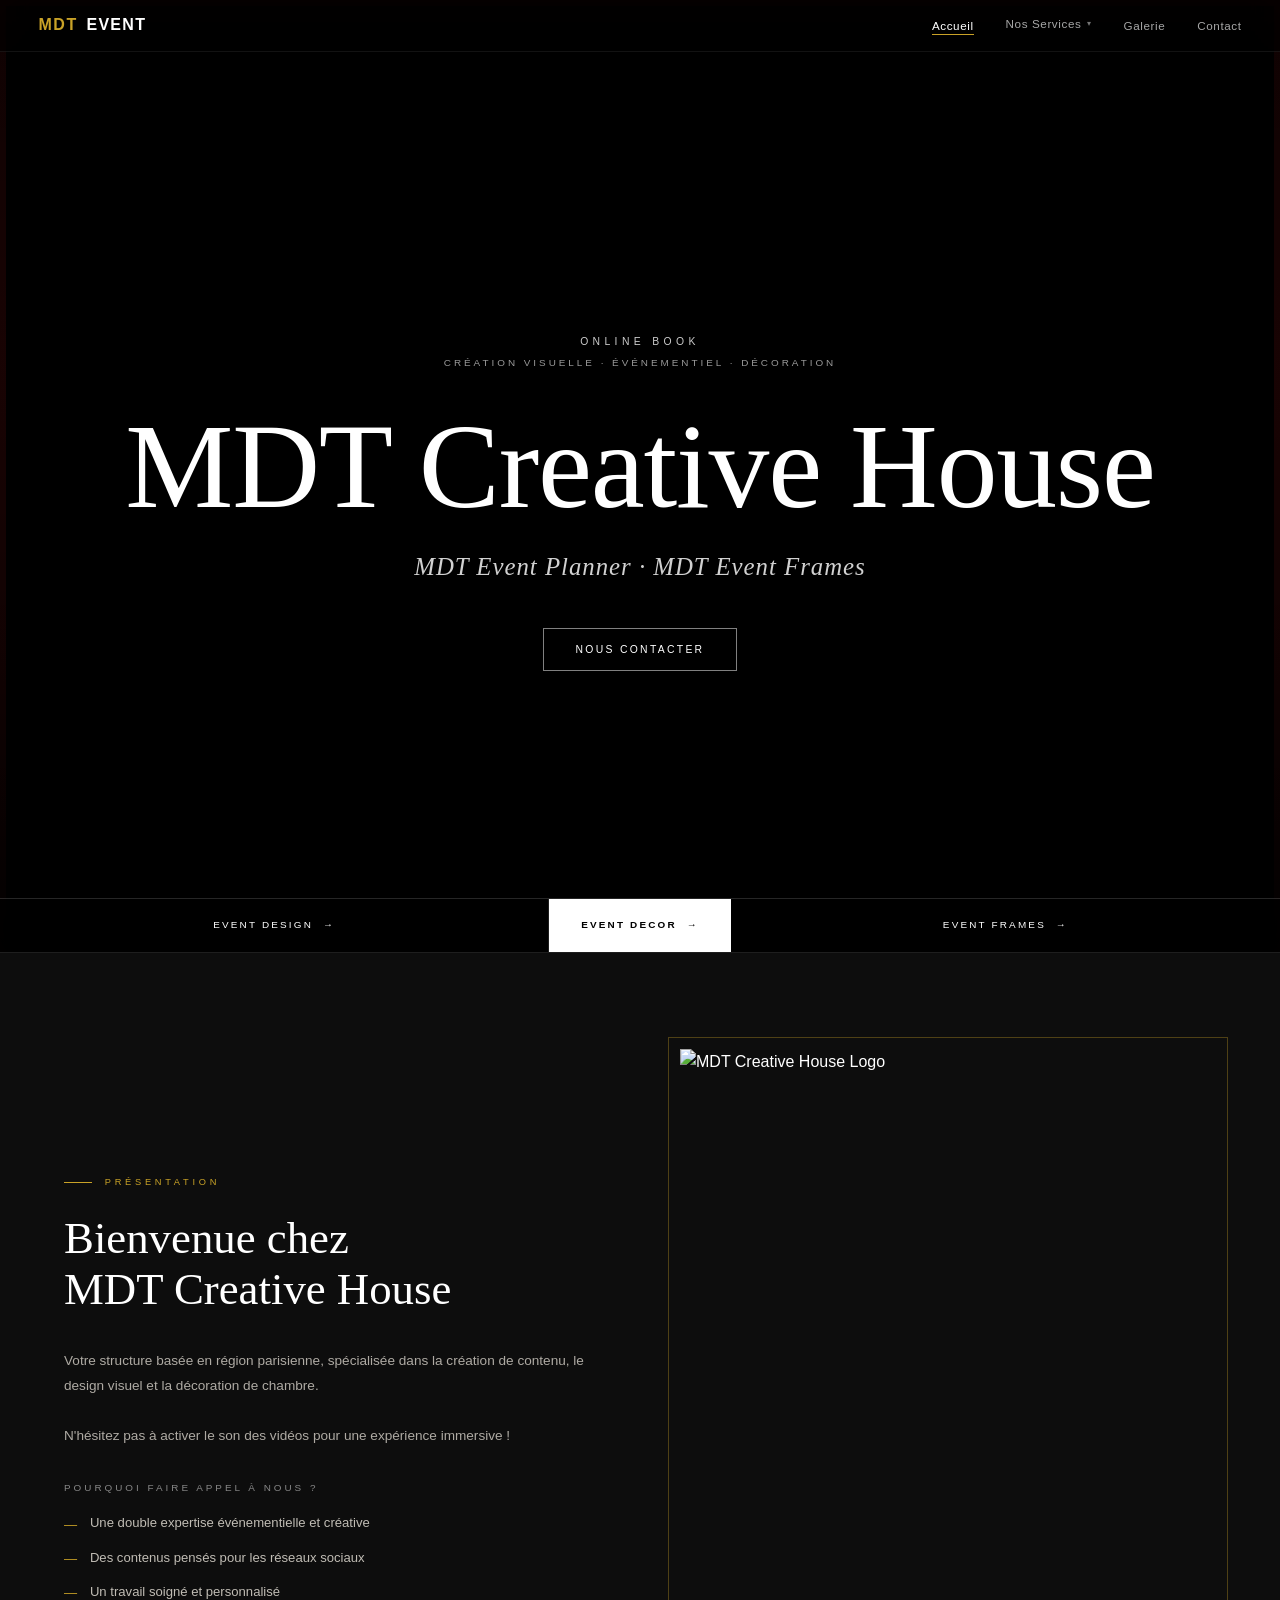
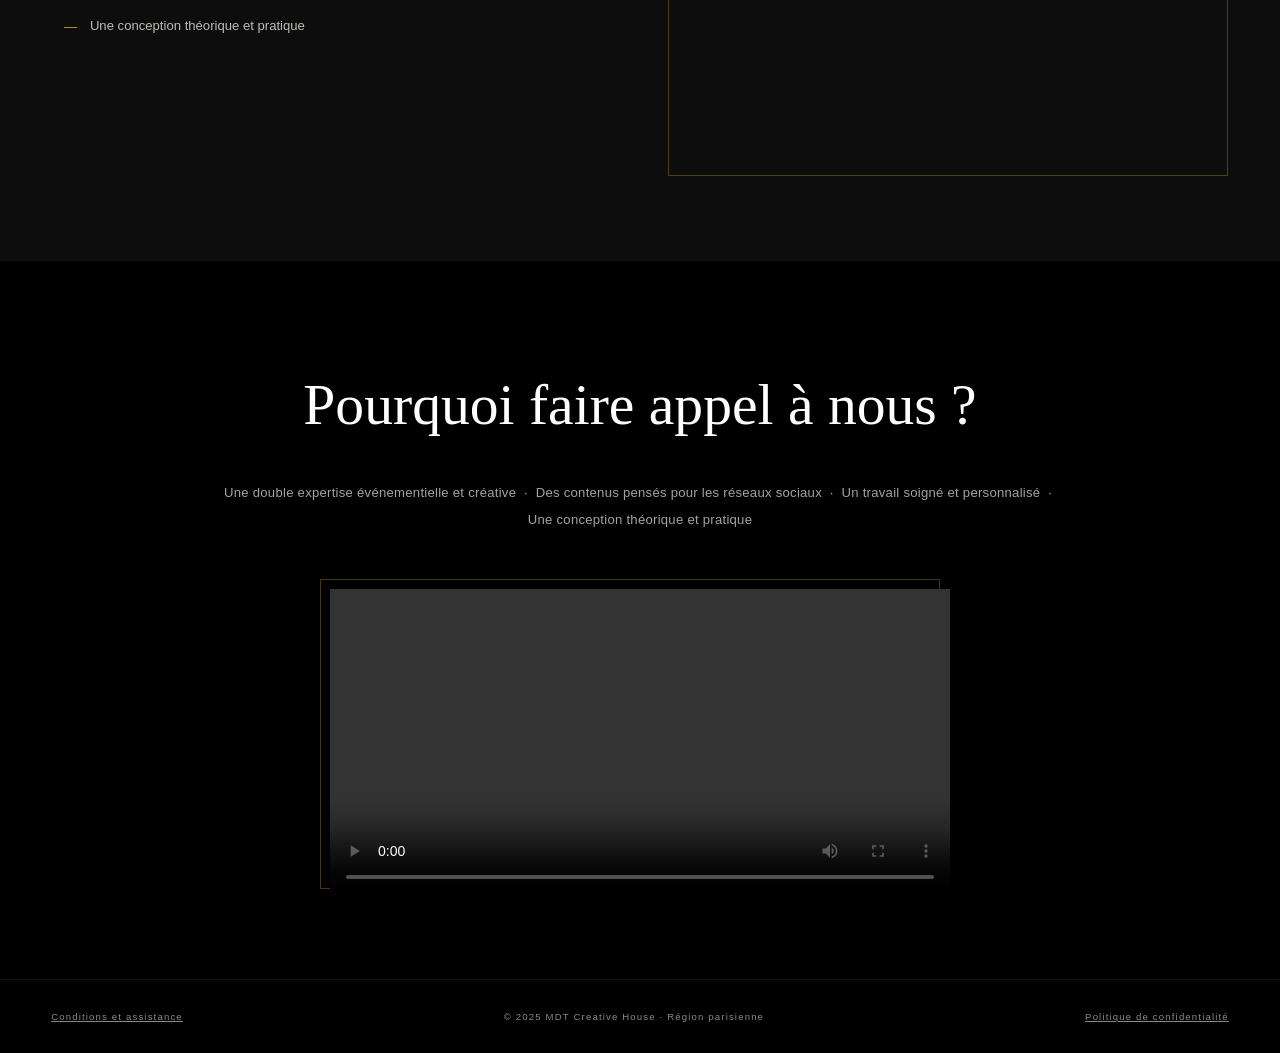
==== index.html @ a486e258 "second maj" ====
<!DOCTYPE html>
<html lang="fr">
<head>
  <meta charset="UTF-8"/>
  <meta name="viewport" content="width=device-width, initial-scale=1.0"/>
  <title>MDT Event Website</title>
  <link rel="stylesheet" href="style.css"/>
  <style>
    /* ── HERO FULLSCREEN ── */
    .hero {
      position: relative;
      height: 100vh;
      min-height: 600px;
      display: flex;
      flex-direction: column;
      align-items: center;
      justify-content: center;
      text-align: center;
      overflow: hidden;
    }

    .hero-bg {
      position: absolute; inset: 0;
      background-image: url('https://cindymendes.my.canva.site/mdtcreativehouse/_assets/media/2a6f99319017af30a812741cc2f53e94.jpg');
      background-size: cover;
      background-position: center 20%;
      z-index: 0;
    }
    /* Overlay bien sombre */
    .hero-bg::after {
      content: '';
      position: absolute; inset: 0;
      background: linear-gradient(
        180deg,
        rgba(0,0,0,.72) 0%,
        rgba(0,0,0,.58) 35%,
        rgba(0,0,0,.70) 65%,
        rgba(0,0,0,.97) 100%
      );
    }

    .hero-inner {
      position: relative; z-index: 1;
      padding: 0 1.5rem;
    }

    .hero-eyebrow {
      font-family: 'MDTSans', sans-serif;
      font-size: .65rem;
      letter-spacing: .42em;
      text-transform: uppercase;
      color: rgba(255,255,255,.8);
      margin-bottom: .3rem;
    }

    .hero-sub {
      font-family: 'MDTSans', sans-serif;
      font-size: .62rem;
      letter-spacing: .3em;
      text-transform: uppercase;
      color: rgba(255,255,255,.6);
      margin-bottom: 2.2rem;
    }

    .hero-title {
      font-family: 'MDTSerif', serif;
      font-size: clamp(3.8rem, 9.5vw, 8.5rem);
      font-weight: 400;
      line-height: 1;
      color: var(--white);
      margin-bottom: 1.2rem;
      letter-spacing: -.01em;
    }

    .hero-tagline {
      font-family: 'MDTSerif', serif;
      font-size: clamp(1rem, 2.2vw, 1.55rem);
      color: rgba(255,255,255,.82);
      font-style: italic;
      letter-spacing: .04em;
      margin-bottom: 2.5rem;
    }

    /* ── BOTTOM NAV STRIP ── */
    .hero-strip {
      position: absolute;
      bottom: 0; left: 0; right: 0; z-index: 2;
      display: grid;
      grid-template-columns: 1fr auto 1fr;
      align-items: stretch;
      border-top: 1px solid rgba(255,255,255,.15);
    }

    .hero-strip-link {
      display: flex;
      align-items: center;
      justify-content: center;
      gap: .6rem;
      padding: 1.15rem 1rem;
      font-family: 'MDTSans', sans-serif;
      font-size: .62rem;
      letter-spacing: .22em;
      text-transform: uppercase;
      color: var(--white);
      text-decoration: none;
      border-right: 1px solid rgba(255,255,255,.12);
      background: rgba(0,0,0,.5);
      backdrop-filter: blur(8px);
      transition: background .3s, color .3s;
    }
    .hero-strip-link:last-child { border-right: none; }
    .hero-strip-link:hover {
      background: var(--gold);
      color: var(--black);
    }

    .hero-strip-cta {
      display: flex;
      align-items: center;
      justify-content: center;
      padding: 1.15rem 2rem;
      background: var(--white);
      color: var(--black);
      font-family: 'MDTSans', sans-serif;
      font-weight: 700;
      font-size: .62rem;
      letter-spacing: .22em;
      text-transform: uppercase;
      text-decoration: none;
      transition: background .3s, color .3s;
      white-space: nowrap;
    }
    .hero-strip-cta:hover {
      background: var(--gold);
      color: var(--white);
    }

    /* ── BIENVENUE ── */
    .bienvenue {
      background: var(--surface);
      padding: 6rem 5%;
      display: grid;
      grid-template-columns: 1fr 1fr;
      gap: 5rem;
      align-items: center;
      border-top: 1px solid var(--border);
    }

    .bvn-left {}

    .bvn-tag {
      font-family: 'MDTSans', sans-serif;
      font-size: .58rem;
      letter-spacing: .4em;
      text-transform: uppercase;
      color: var(--gold);
      margin-bottom: 1.4rem;
      display: flex; align-items: center; gap: .8rem;
    }
    .bvn-tag::before { content: ''; display: block; width: 28px; height: 1px; background: var(--gold); }

    .bvn-title {
      font-family: 'MDTSerif', serif;
      font-size: clamp(2rem, 3.5vw, 3.2rem);
      font-weight: 400;
      color: var(--white);
      line-height: 1.15;
      margin-bottom: 2rem;
    }

    .bvn-body {
      font-family: 'MDTSans', sans-serif;
      font-size: .85rem;
      color: rgba(237,232,222,.72);
      line-height: 1.85;
      margin-bottom: 2rem;
    }

    .bvn-why-title {
      font-family: 'MDTSans', sans-serif;
      font-size: .62rem;
      letter-spacing: .3em;
      text-transform: uppercase;
      color: rgba(255,255,255,.5);
      margin-bottom: 1rem;
    }

    .bvn-list {
      list-style: none;
      display: flex;
      flex-direction: column;
      gap: .7rem;
    }
    .bvn-list li {
      font-family: 'MDTSans', sans-serif;
      font-size: .82rem;
      color: rgba(237,232,222,.8);
      display: flex;
      align-items: flex-start;
      gap: .8rem;
    }
    .bvn-list li::before {
      content: '—';
      color: var(--gold);
      flex-shrink: 0;
      margin-top: .1em;
    }

    /* Côté image */
    .bvn-right {
      position: relative;
    }

    .bvn-img-wrap {
      position: relative;
    }
    .bvn-img-wrap::before {
      content: '';
      position: absolute;
      inset: -12px;
      border: 1px solid var(--gold-line);
      pointer-events: none;
      z-index: 0;
    }
    .bvn-img-wrap img {
      position: relative; z-index: 1;
      width: 100%;
      display: block;
      object-fit: cover;
      aspect-ratio: 3/4;
    }

    /* ── POURQUOI NOUS ── */
    .pourquoi {
      background: var(--black);
      padding: 6rem 5% 5rem;
      text-align: center;
      border-top: 1px solid var(--border);
    }

    .pourquoi-title {
      font-family: 'MDTSerif', serif;
      font-size: clamp(2rem, 4.5vw, 3.8rem);
      font-weight: 400;
      color: var(--white);
      margin-bottom: 1.8rem;
    }

    .pourquoi-points {
      font-family: 'MDTSans', sans-serif;
      font-size: .82rem;
      color: rgba(237,232,222,.7);
      letter-spacing: .02em;
      line-height: 2;
      max-width: 860px;
      margin: 0 auto 3.5rem;
    }

    .pourquoi-video-wrap {
      position: relative;
      max-width: 620px;
      margin: 0 auto;
    }
    .pourquoi-video-wrap::before {
      content: '';
      position: absolute;
      top: -10px; left: -10px;
      right: 10px; bottom: 10px;
      border: 1px solid var(--gold-line);
      pointer-events: none;
      z-index: 0;
    }
    .pourquoi-video-wrap video {
      position: relative; z-index: 1;
      width: 100%;
      display: block;
    }

    /* ── SECOND IMAGE ── */
    .img-section {
      background: var(--black);
      display: flex;
      justify-content: center;
      align-items: center;
      padding: 5rem 5%;
    }

    .img-frame {
      position: relative;
      max-width: 520px;
      width: 100%;
    }

    .img-frame::before {
      content: '';
      position: absolute;
      top: -10px; left: -10px;
      right: 10px; bottom: 10px;
      border: 1px solid var(--gold-line);
      pointer-events: none;
      z-index: 0;
    }

    .img-frame img {
      position: relative; z-index: 1;
      width: 100%;
      display: block;
    }

    @media (max-width: 900px) {
      .bienvenue { grid-template-columns: 1fr; gap: 3rem; }
      .bvn-right { order: -1; }
      .bvn-img-wrap img { aspect-ratio: 16/9; }
    }
    @media (max-width: 700px) {
      .hero-strip { grid-template-columns: 1fr; }
      .hero-strip-link { border-right: none; border-bottom: 1px solid rgba(255,255,255,.1); }
    }
  </style>
  <script src="https://identity.netlify.com/v1/netlify-identity-widget.js"></script>
</head>
<body>
  <nav>
    <a href="index.html" class="nav-logo"><span class="logo-mdt">MDT</span>&nbsp;Event</a>
    <ul class="nav-links">
      <li><a href="index.html" class="active">Accueil</a></li>
      <li class="has-dropdown">
        <a href="#" class="nav-parent">
          Nos Services <span class="nav-parent-arrow">▾</span>
        </a>
        <ul class="dropdown">
          <li><a href="event-design.html">Event Design (Graphismes)</a></li>
          <li><a href="event-frames.html">Event Frames (Content Creation)</a></li>
          <li><a href="event-decor.html">Event Decor</a></li>
        </ul>
      </li>
      <li><a href="galerie.html">Galerie</a></li>
      <li><a href="contact.html">Contact</a></li>
    </ul>
    <button class="nav-burger" aria-label="Ouvrir le menu" aria-expanded="false">
      <span></span><span></span><span></span>
    </button>
  </nav>

  <div class="page-wrap">

    <div class="hero">
      <div class="hero-bg"></div>

      <div class="hero-inner">
        <p class="hero-eyebrow anim-up d1">Online Book</p>
        <p class="hero-sub anim-up d2">Création Visuelle · Événementiel · Décoration</p>
        <h1 class="hero-title anim-up d3">MDT Creative House</h1>
        <p class="hero-tagline anim-up d4">MDT Event Planner · MDT Event Frames</p>
        <a href="contact.html" class="btn-outline anim-up d5">Nous contacter</a>
      </div>

      <div class="hero-strip">
        <a href="event-design.html" class="hero-strip-link">Event Design &nbsp;→</a>
        <a href="event-decor.html" class="hero-strip-cta">Event Decor &nbsp;→</a>
        <a href="event-frames.html" class="hero-strip-link">Event Frames &nbsp;→</a>
      </div>
    </div>

    <!-- BIENVENUE -->
    <div class="bienvenue">
      <div class="bvn-left anim-up d1">
        <p class="bvn-tag">Présentation</p>
        <h2 class="bvn-title">Bienvenue chez<br>MDT Creative House</h2>
        <p class="bvn-body">
          Votre structure basée en région parisienne, spécialisée dans la création de contenu,
          le design visuel et la décoration de chambre.<br><br>
          N'hésitez pas à activer le son des vidéos pour une expérience immersive !
        </p>
        <p class="bvn-why-title">Pourquoi faire appel à nous ?</p>
        <ul class="bvn-list">
          <li>Une double expertise événementielle et créative</li>
          <li>Des contenus pensés pour les réseaux sociaux</li>
          <li>Un travail soigné et personnalisé</li>
          <li>Une conception théorique et pratique</li>
        </ul>
      </div>
      <div class="bvn-right anim-in d2">
        <div class="bvn-img-wrap">
          <img
            src="https://cindymendes.my.canva.site/mdtcreativehouse/_assets/media/621dbafb7fe2fc56ebe18acd0ebb8730.png"
            alt="MDT Creative House Logo"
            data-cms="index:bienvenueImage" data-cms-type="img-src"
          />
        </div>
      </div>
    </div>
    <!-- POURQUOI NOUS -->
    <div class="pourquoi">
      <h2 class="pourquoi-title anim-up d1">Pourquoi faire appel à nous ?</h2>
      <p class="pourquoi-points anim-up d2">
        Une double expertise événementielle et créative &nbsp;·&nbsp;
        Des contenus pensés pour les réseaux sociaux &nbsp;·&nbsp;
        Un travail soigné et personnalisé &nbsp;·&nbsp;
        Une conception théorique et pratique
      </p>
      <div class="pourquoi-video-wrap anim-in d3">
        <video controls preload="metadata" playsinline>
          <source src="Accueil.mp4#t=0.001" type="video/mp4"/>
        </video>
      </div>
    </div>


  </div>

  <footer>
    <span><a href="#">Conditions et assistance</a></span>
    <span>© 2025 MDT Creative House · Région parisienne</span>
    <span><a href="#">Politique de confidentialité</a></span>
  </footer>
  <script src="cms-inject.js"></script>
  <script src="nav.js"></script>
</body>
</html>
---- style.css ----
/* ══════════════════════════════════════
   MDT CREATIVE HOUSE — Modern Redesign
   Polices originales Canva + images réelles
   ══════════════════════════════════════ */

@font-face {
  font-family: 'MDTSerif';
  src: url('https://cindymendes.my.canva.site/mdtcreativehouse/_assets/fonts/7723ea9f98a16ef490f29d77b7188065.woff2') format('woff2');
  font-weight: 400; font-style: normal;
}
@font-face {
  font-family: 'MDTSans';
  src: url('https://cindymendes.my.canva.site/mdtcreativehouse/_assets/fonts/df13dd70b757697e838a45a26da05beb.woff2') format('woff2');
  font-weight: 400; font-style: normal;
}
@font-face {
  font-family: 'MDTSans';
  src: url('https://cindymendes.my.canva.site/mdtcreativehouse/_assets/fonts/1f1c7d30d9c352e487ffb7e8c9d2765c.woff2') format('woff2');
  font-weight: 700; font-style: normal;
}

/* ── TOKENS ── */
:root {
  --black:     #000000;
  --surface:   #0d0d0d;
  --surface2:  #141414;
  --gold:      #c9a227;
  --gold-dim:  rgba(201,162,39,0.18);
  --gold-line: rgba(201,162,39,0.35);
  --white:     #ffffff;
  --ivory:     #ede8de;
  --muted:     #888888;
  --border:    rgba(255,255,255,0.07);
  --frame:     #3a0808;

  --nav-h: 52px;
  --ease: cubic-bezier(.25,.46,.45,.94);
}

/* ── RESET ── */
*, *::before, *::after { box-sizing: border-box; margin: 0; padding: 0; }
html { scroll-behavior: smooth; }

body {
  background: var(--black);
  color: var(--white);
  font-family: 'MDTSans', 'Open Sans', sans-serif;
  font-weight: 400;
  line-height: 1.65;
  overflow-x: hidden;
  /* cadre rougeâtre original */
  box-shadow: inset 0 0 0 6px var(--frame);
  min-height: 100vh;
}

/* ── SCROLLBAR ── */
::-webkit-scrollbar { width: 4px; }
::-webkit-scrollbar-track { background: var(--black); }
::-webkit-scrollbar-thumb { background: var(--gold); border-radius: 2px; }

/* ══════════════
   NAVIGATION
   ══════════════ */
nav {
  position: fixed;
  top: 0; left: 0; right: 0; z-index: 999;
  height: var(--nav-h);
  display: flex;
  align-items: center;
  padding: 0 3%;
  gap: 2rem;
  background: rgba(0,0,0,0.88);
  backdrop-filter: blur(16px) saturate(180%);
  -webkit-backdrop-filter: blur(16px) saturate(180%);
  border-bottom: 1px solid var(--border);
  transition: background .3s var(--ease);
  overflow: visible; /* empêche le dropdown d'être coupé par le nav */
}

.nav-logo {
  font-family: 'MDTSans', sans-serif;
  font-weight: 700;
  font-size: 1rem;
  color: var(--white);
  text-decoration: none;
  letter-spacing: .08em;
  text-transform: uppercase;
  margin-right: auto;
  flex-shrink: 0;
  display: flex;
  align-items: center;
  gap: .18em;
}
/* MDT en doré, Event en blanc */
.logo-mdt {
  color: var(--gold);
  letter-spacing: .1em;
}
/* pas de soulignement sur le logo */
.nav-logo::after { display: none !important; }

.nav-links {
  display: flex;
  gap: 2rem;
  list-style: none;
}

.nav-links a {
  font-family: 'MDTSans', sans-serif;
  font-size: .73rem;
  color: rgba(255,255,255,.65);
  text-decoration: none;
  letter-spacing: .05em;
  position: relative;
  padding-bottom: 3px;
  transition: color .25s var(--ease);
  white-space: nowrap;
}

.nav-links a::after {
  content: '';
  position: absolute;
  bottom: 0; left: 0;
  width: 0; height: 1px;
  background: var(--gold);
  transition: width .3s var(--ease);
}

.nav-links a:hover,
.nav-links a.active {
  color: var(--white);
}

.nav-links a:hover::after,
.nav-links a.active::after {
  width: 100%;
}

/* ══════════════
   PAGE WRAP
   ══════════════ */
.page-wrap { padding-top: var(--nav-h); }

/* ══════════════
   SECTION HELPERS
   ══════════════ */
.section-tag {
  font-family: 'MDTSans', sans-serif;
  font-size: .6rem;
  letter-spacing: .35em;
  text-transform: uppercase;
  color: var(--gold);
  display: flex;
  align-items: center;
  gap: .8rem;
  margin-bottom: 1rem;
}
.section-tag::before {
  content: '';
  display: block;
  width: 28px; height: 1px;
  background: var(--gold);
}

.gold-rule {
  width: 48px; height: 1px;
  background: var(--gold);
  margin: 1.5rem 0;
  opacity: .55;
}

/* ══════════════
   ANIMATIONS
   ══════════════ */
@keyframes fadeUp {
  from { opacity: 0; transform: translateY(22px); }
  to   { opacity: 1; transform: translateY(0); }
}

@keyframes fadeIn {
  from { opacity: 0; }
  to   { opacity: 1; }
}

.anim-up  { animation: fadeUp .7s var(--ease) both; }
.anim-in  { animation: fadeIn .9s var(--ease) both; }
.d1 { animation-delay: .1s; }
.d2 { animation-delay: .22s; }
.d3 { animation-delay: .34s; }
.d4 { animation-delay: .46s; }
.d5 { animation-delay: .58s; }

/* ══════════════
   BUTTONS
   ══════════════ */
.btn-outline {
  display: inline-flex;
  align-items: center;
  gap: .5rem;
  padding: .75rem 2rem;
  border: 1px solid rgba(255,255,255,.5);
  color: var(--white);
  font-family: 'MDTSans', sans-serif;
  font-size: .65rem;
  letter-spacing: .22em;
  text-transform: uppercase;
  text-decoration: none;
  transition: border-color .3s, background .3s, color .3s;
}
.btn-outline:hover {
  border-color: var(--gold);
  background: var(--gold);
  color: var(--black);
}

.btn-white {
  display: inline-flex;
  align-items: center;
  gap: .5rem;
  padding: .85rem 2.4rem;
  background: var(--white);
  color: var(--black);
  font-family: 'MDTSans', sans-serif;
  font-weight: 700;
  font-size: .65rem;
  letter-spacing: .22em;
  text-transform: uppercase;
  text-decoration: none;
  transition: background .3s, color .3s;
}
.btn-white:hover {
  background: var(--gold);
  color: var(--white);
}

/* ══════════════
   PLAY BUTTON
   ══════════════ */
.play-btn {
  width: 46px; height: 46px;
  background: rgba(255,255,255,.85);
  border-radius: 50%;
  display: flex; align-items: center; justify-content: center;
  font-size: 1rem;
  color: var(--black);
  position: absolute;
  top: 50%; left: 50%;
  transform: translate(-50%,-50%);
  pointer-events: none;
  transition: transform .3s, background .3s;
}

.video-item:hover .play-btn {
  transform: translate(-50%,-50%) scale(1.12);
  background: var(--gold);
  color: var(--white);
}

/* ══════════════
   FOOTER
   ══════════════ */
footer {
  background: var(--black);
  border-top: 1px solid var(--border);
  padding: 1.8rem 4%;
  display: flex;
  justify-content: space-between;
  align-items: center;
  flex-wrap: wrap;
  gap: 1rem;
  font-size: .6rem;
  letter-spacing: .12em;
  color: var(--muted);
}

footer a { color: var(--muted); text-decoration: underline; transition: color .2s; }
footer a:hover { color: var(--gold); }

/* ══════════════
   DROPDOWN NAV
   ══════════════ */
.nav-links .has-dropdown {
  position: relative;
}

.nav-links .nav-parent {
  display: flex;
  align-items: center;
  gap: .35rem;
  cursor: pointer;
}
/* pas de soulignement doré sur le bouton parent du dropdown */
.nav-links .nav-parent::after { display: none !important; }
/* aligner le dropdown avec les autres items du nav */
.nav-links .has-dropdown {
  display: flex;
  align-items: center;
}

.nav-parent-arrow {
  display: inline-block;
  font-size: .5rem;
  transition: transform .25s var(--ease);
  opacity: .7;
}

.has-dropdown:hover .nav-parent-arrow {
  transform: rotate(180deg);
  opacity: 1;
}

.dropdown {
  position: absolute;
  top: 100%;          /* collé directement sous le bouton — pas de gap */
  left: 50%;
  transform: translateX(-50%) translateY(-6px);
  min-width: 230px;
  background: rgba(5,5,5,.97);
  backdrop-filter: blur(20px);
  -webkit-backdrop-filter: blur(20px);
  border: 1px solid var(--border);
  border-top: 2px solid var(--gold);
  list-style: none;
  /* padding-top = pont invisible pour que la souris ne coupe pas le survol */
  padding: 0 0 .4rem 0;
  padding-top: 12px;
  opacity: 0;
  visibility: hidden;
  pointer-events: none;
  transition: opacity .22s var(--ease), transform .22s var(--ease), visibility .22s;
  z-index: 1100;
}

.has-dropdown:hover .dropdown {
  opacity: 1;
  visibility: visible;
  pointer-events: all;
  transform: translateX(-50%) translateY(0);
}

.dropdown li a {
  display: block;
  padding: .65rem 1.5rem;
  font-size: .7rem;
  letter-spacing: .05em;
  color: rgba(255,255,255,.65);
  white-space: nowrap;
  transition: color .2s, background .2s, padding-left .2s;
}
.dropdown li a:hover {
  color: var(--white);
  background: rgba(201,162,39,.07);
  padding-left: 1.85rem;
}
/* empêcher le soulignement doré de s'afficher dans le dropdown */
.dropdown li a::after { display: none !important; }

/* ══════════════
   HAMBURGER
   ══════════════ */
.nav-burger {
  display: none;
  flex-direction: column;
  justify-content: center;
  align-items: center;
  gap: 5px;
  width: 40px;
  height: 40px;
  background: none;
  border: none;
  cursor: pointer;
  padding: 4px;
  flex-shrink: 0;
  margin-left: auto;
}
.nav-burger span {
  display: block;
  width: 22px;
  height: 1.5px;
  background: var(--white);
  transition: transform .3s var(--ease), opacity .3s var(--ease), width .3s var(--ease);
  transform-origin: center;
}
/* Hamburger → X */
.nav-burger.active span:nth-child(1) { transform: translateY(6.5px) rotate(45deg); }
.nav-burger.active span:nth-child(2) { opacity: 0; width: 0; }
.nav-burger.active span:nth-child(3) { transform: translateY(-6.5px) rotate(-45deg); }

/* ══════════════
   RESPONSIVE
   ══════════════ */
@media (max-width: 900px) {
  .nav-links { gap: 1.2rem; }
  .nav-links a { font-size: .65rem; }
}

@media (max-width: 768px) {
  /* ── Burger visible ── */
  .nav-burger { display: flex; }

  /* ── Logo : retire le margin-right auto pour que le burger aille à droite ── */
  .nav-logo { margin-right: 0; }

  /* ── Drawer latéral droit ── */
  .nav-links {
    position: fixed;
    top: var(--nav-h);
    right: 0;
    bottom: 0;
    left: auto;                       /* ancré à droite seulement */
    width: 78vw;
    height: 430px;
    max-width: 300px;
    background: rgba(6,6,6,.92);
    backdrop-filter: blur(18px);
    -webkit-backdrop-filter: blur(18px);
    border-left: 1px solid rgba(255,255,255,.08);
    flex-direction: column;
    align-items: stretch;
    justify-content: flex-start;
    gap: 0;
    padding: 1.5rem 0 3rem;
    transform: translateX(100%);
    transition: transform .32s var(--ease);
    overflow-y: auto;
    overflow-x: hidden;
    z-index: 998;
  }
  .nav-links.nav-open { transform: translateX(0); }

  /* ── Overlay sombre derrière le drawer ── */
  .nav-overlay {
    position: fixed;
    inset: 0;
    background: rgba(0,0,0,.45);
    z-index: 997;
    opacity: 0;
    pointer-events: none;
    transition: opacity .3s var(--ease);
  }
  .nav-overlay.visible {
    opacity: 1;
    pointer-events: all;
  }

  /* ── Chaque item de premier niveau ── */
  .nav-links > li {
    width: 100%;
    display: block;
    border-bottom: 1px solid rgba(255,255,255,.06);
  }

  /* ── Liens de premier niveau ── */
  .nav-links > li > a {
    display: block;
    font-size: 1rem;
    letter-spacing: .08em;
    padding: 1.1rem 1.8rem;
    color: rgba(255,255,255,.72);
    width: 100%;
    text-align: left;
  }
  .nav-links > li > a:hover,
  .nav-links > li > a.active { color: var(--white); }
  .nav-links > li > a::after { display: none !important; }

  /* ── Bouton "Nos Services" (nav-parent) ── */
  .nav-links .has-dropdown { display: block; }
  .nav-links > li > .nav-parent {
    display: flex;
    align-items: center;
    gap: .5rem;
    font-size: 1rem;
    letter-spacing: .08em;
    padding: 1.1rem 1.8rem;
    color: rgba(255,255,255,.72);
    width: 100%;
    text-align: left;
    cursor: pointer;
  }
  .nav-links > li > .nav-parent::after { display: none !important; }

  /* ── Dropdown sous "Nos Services" (toggle au tap) ── */
  .dropdown {
    position: static !important;
    transform: none !important;
    opacity: 1 !important;
    visibility: visible !important;
    pointer-events: all !important;
    display: none;
    width: 100%;
    background: rgba(255,255,255,.03);
    border: none !important;
    border-top: 1px solid rgba(255,255,255,.06) !important;
    padding: 0 !important;
    backdrop-filter: none !important;
    -webkit-backdrop-filter: none !important;
    z-index: auto !important;
    min-width: unset;
  }
  .dropdown.mobile-open { display: block; }

  .dropdown li { border-bottom: none; }
  .dropdown li a {
    display: block;
    font-size: .88rem;
    color: rgba(255,255,255,.5);
    padding: .9rem 1.8rem .9rem 2.8rem;
    text-align: left;
    letter-spacing: .05em;
  }
  .dropdown li a::before { display: none; }
  .dropdown li a:hover {
    color: var(--gold);
    background: rgba(201,162,39,.06);
    padding-left: 3.2rem;
  }
  .dropdown li a::after { display: none !important; }
}
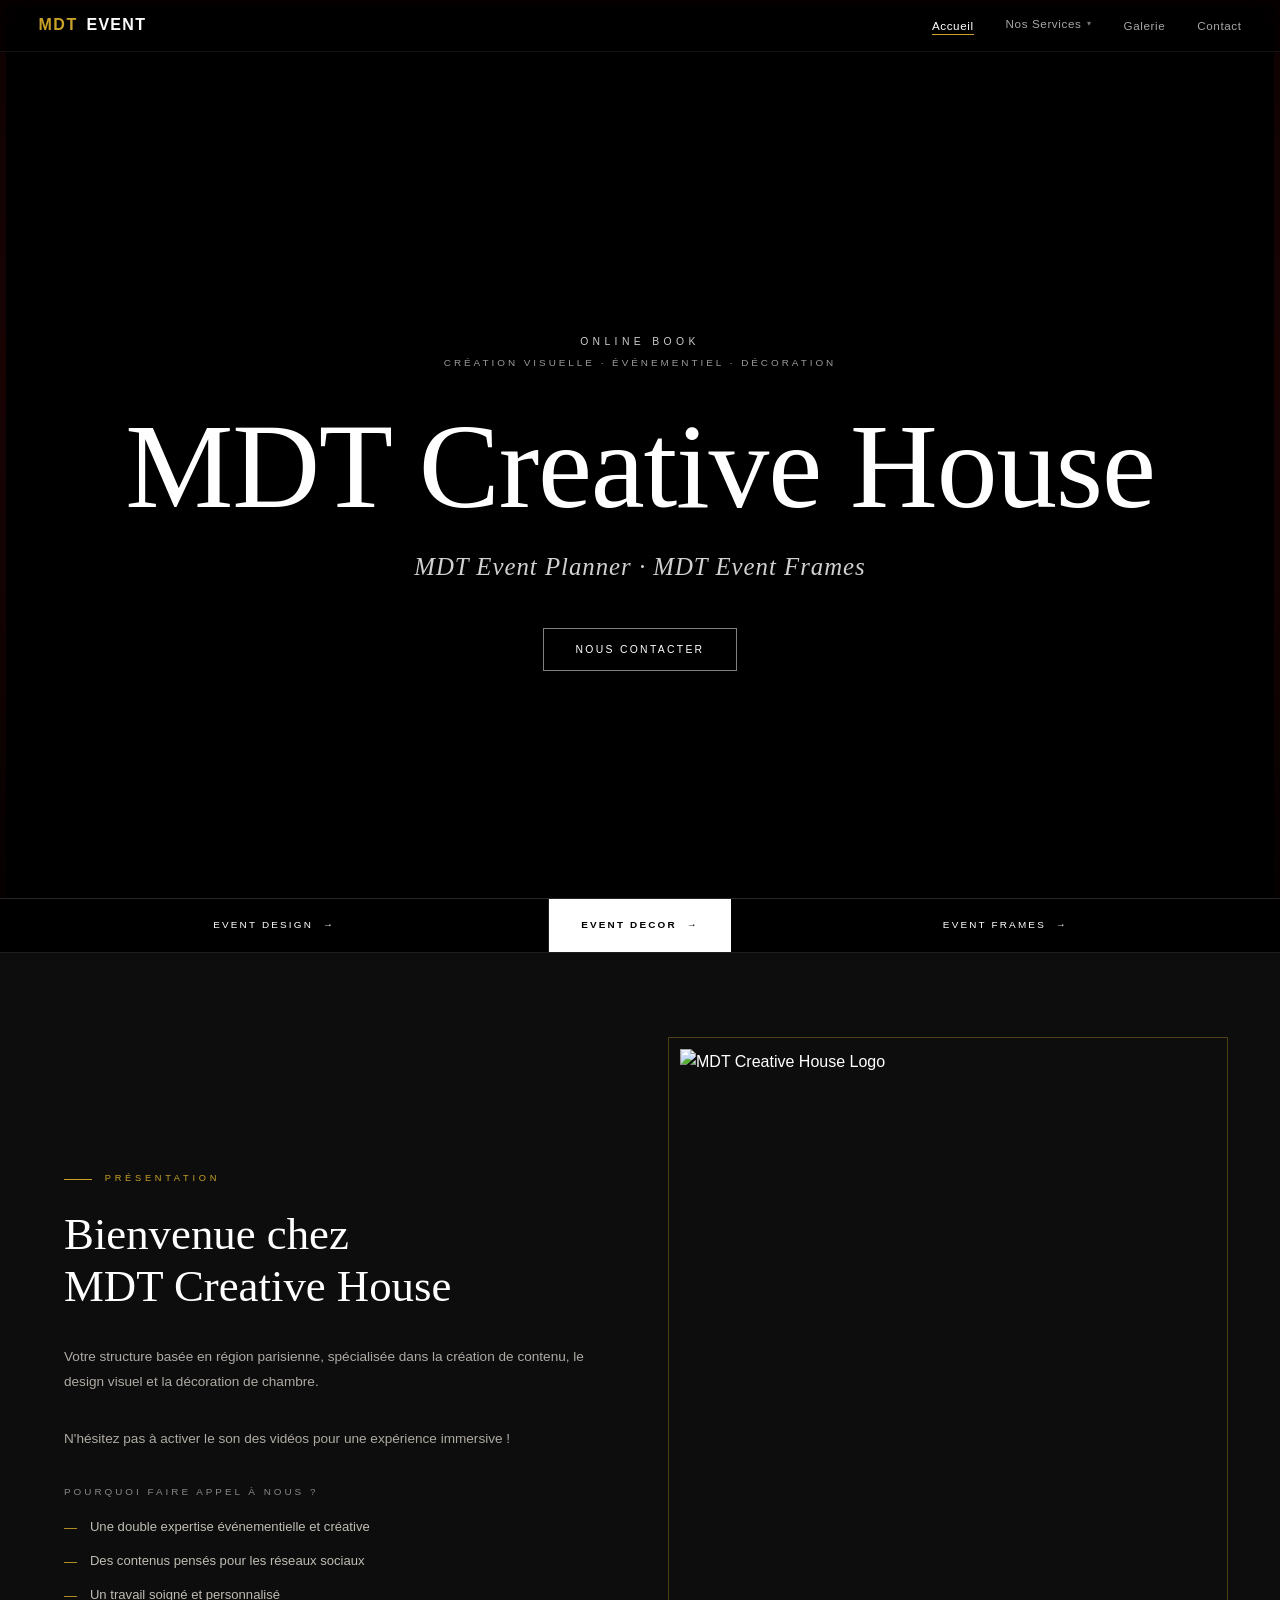
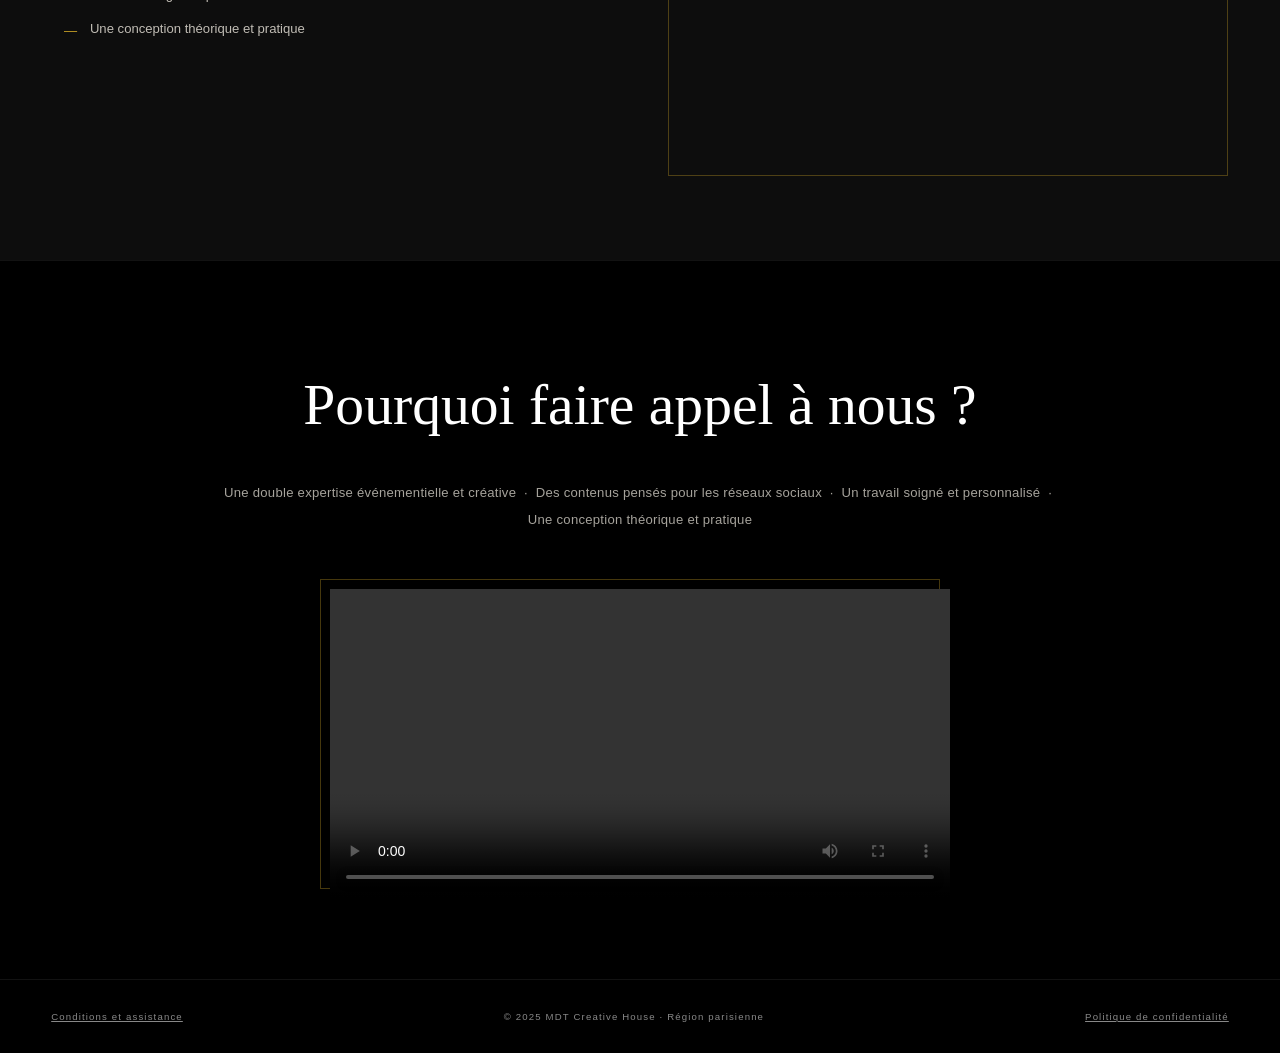
==== commit 4f0d3956: "4th" ====
--- a/index.html
+++ b/index.html
@@ -345,13 +345,13 @@
   <div class="page-wrap">
 
     <div class="hero">
-      <div class="hero-bg"></div>
+      <div class="hero-bg" data-cms="index:heroBg" data-cms-type="bg-img"></div>
 
       <div class="hero-inner">
-        <p class="hero-eyebrow anim-up d1">Online Book</p>
-        <p class="hero-sub anim-up d2">Création Visuelle · Événementiel · Décoration</p>
+        <p class="hero-eyebrow anim-up d1" data-cms="index:heroEyebrow">Online Book</p>
+        <p class="hero-sub anim-up d2" data-cms="index:heroSub">Création Visuelle · Événementiel · Décoration</p>
         <h1 class="hero-title anim-up d3">MDT Creative House</h1>
-        <p class="hero-tagline anim-up d4">MDT Event Planner · MDT Event Frames</p>
+        <p class="hero-tagline anim-up d4" data-cms="index:heroTagline">MDT Event Planner · MDT Event Frames</p>
         <a href="contact.html" class="btn-outline anim-up d5">Nous contacter</a>
       </div>
 
@@ -367,11 +367,8 @@
       <div class="bvn-left anim-up d1">
         <p class="bvn-tag">Présentation</p>
         <h2 class="bvn-title">Bienvenue chez<br>MDT Creative House</h2>
-        <p class="bvn-body">
-          Votre structure basée en région parisienne, spécialisée dans la création de contenu,
-          le design visuel et la décoration de chambre.<br><br>
-          N'hésitez pas à activer le son des vidéos pour une expérience immersive !
-        </p>
+        <p class="bvn-body" data-cms="index:bienvenueBody1">Votre structure basée en région parisienne, spécialisée dans la création de contenu, le design visuel et la décoration de chambre.</p>
+        <p class="bvn-body" data-cms="index:bienvenueBody2">N'hésitez pas à activer le son des vidéos pour une expérience immersive !</p>
         <p class="bvn-why-title">Pourquoi faire appel à nous ?</p>
         <ul class="bvn-list">
           <li>Une double expertise événementielle et créative</li>
@@ -400,7 +397,7 @@
         Une conception théorique et pratique
       </p>
       <div class="pourquoi-video-wrap anim-in d3">
-        <video controls preload="metadata" playsinline>
+        <video controls preload="metadata" playsinline data-cms="index:homeVideo" data-cms-type="video-src">
           <source src="Accueil.mp4#t=0.001" type="video/mp4"/>
         </video>
       </div>
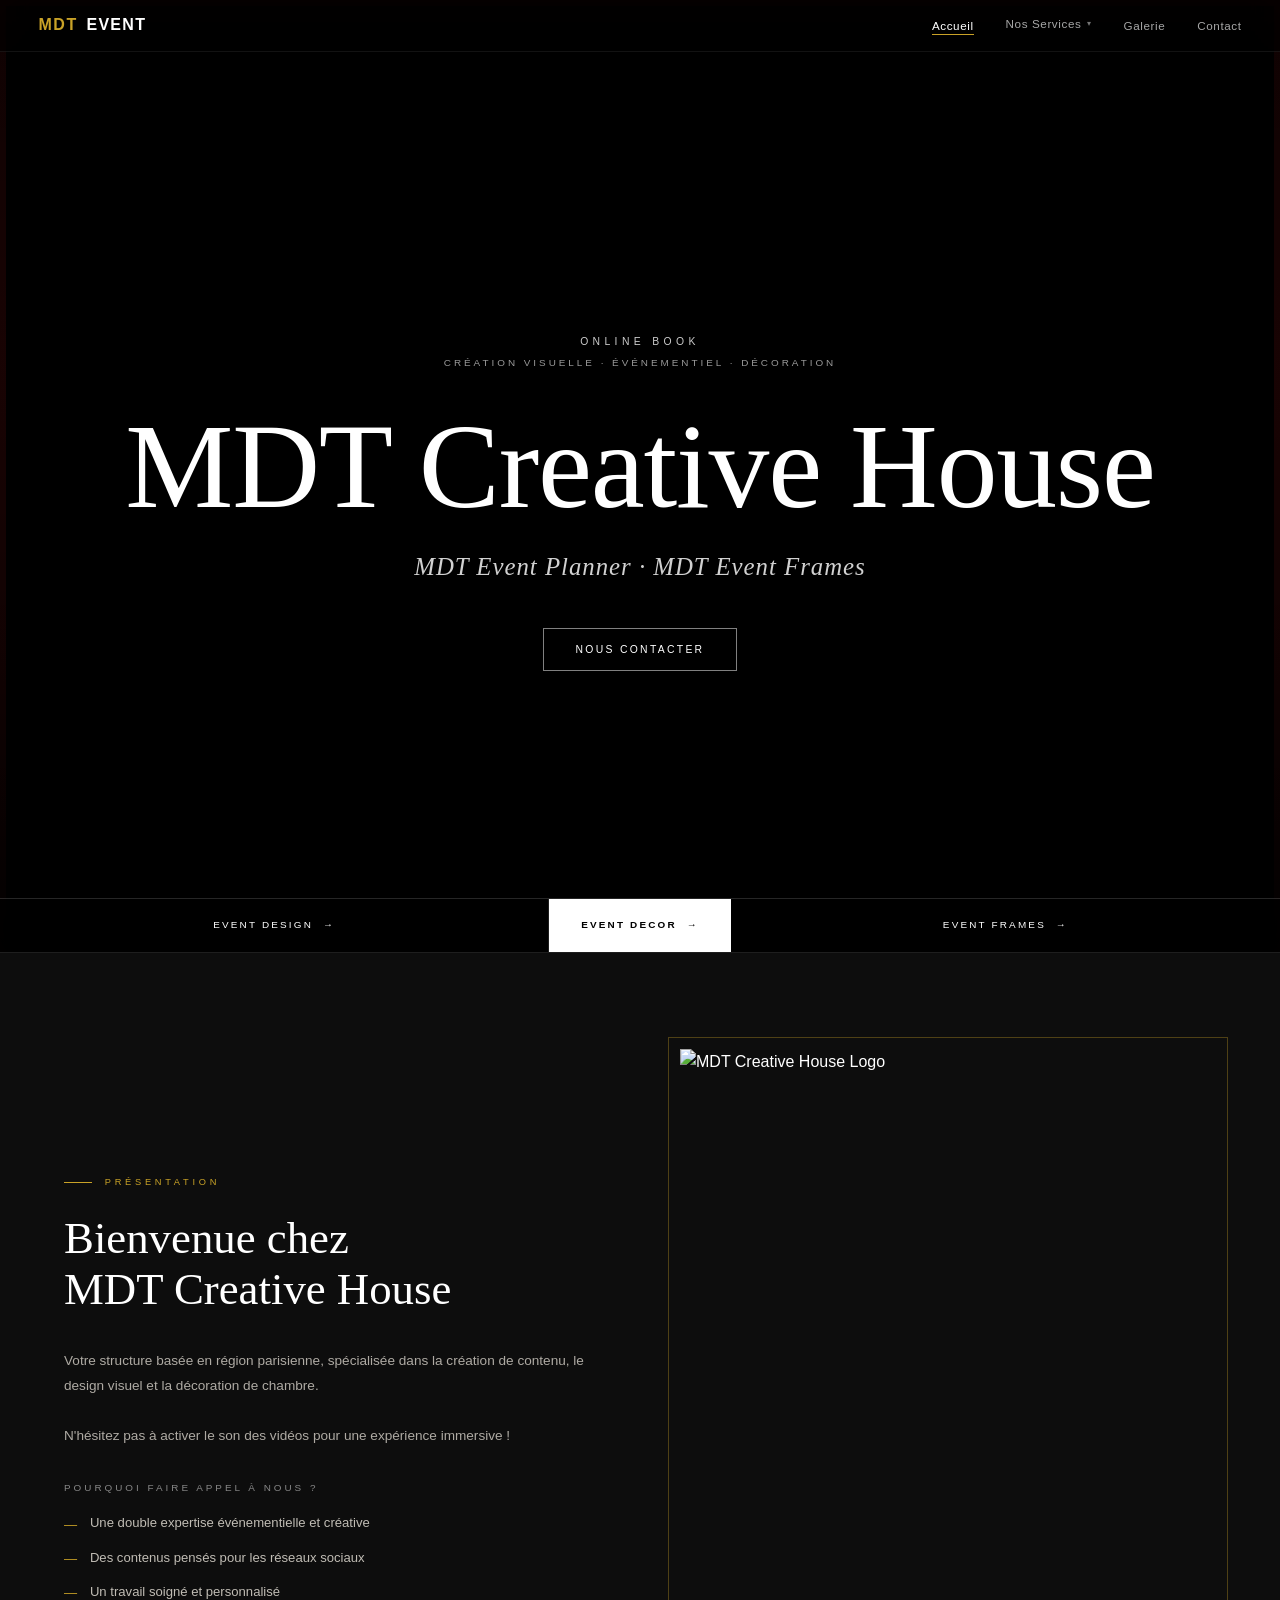
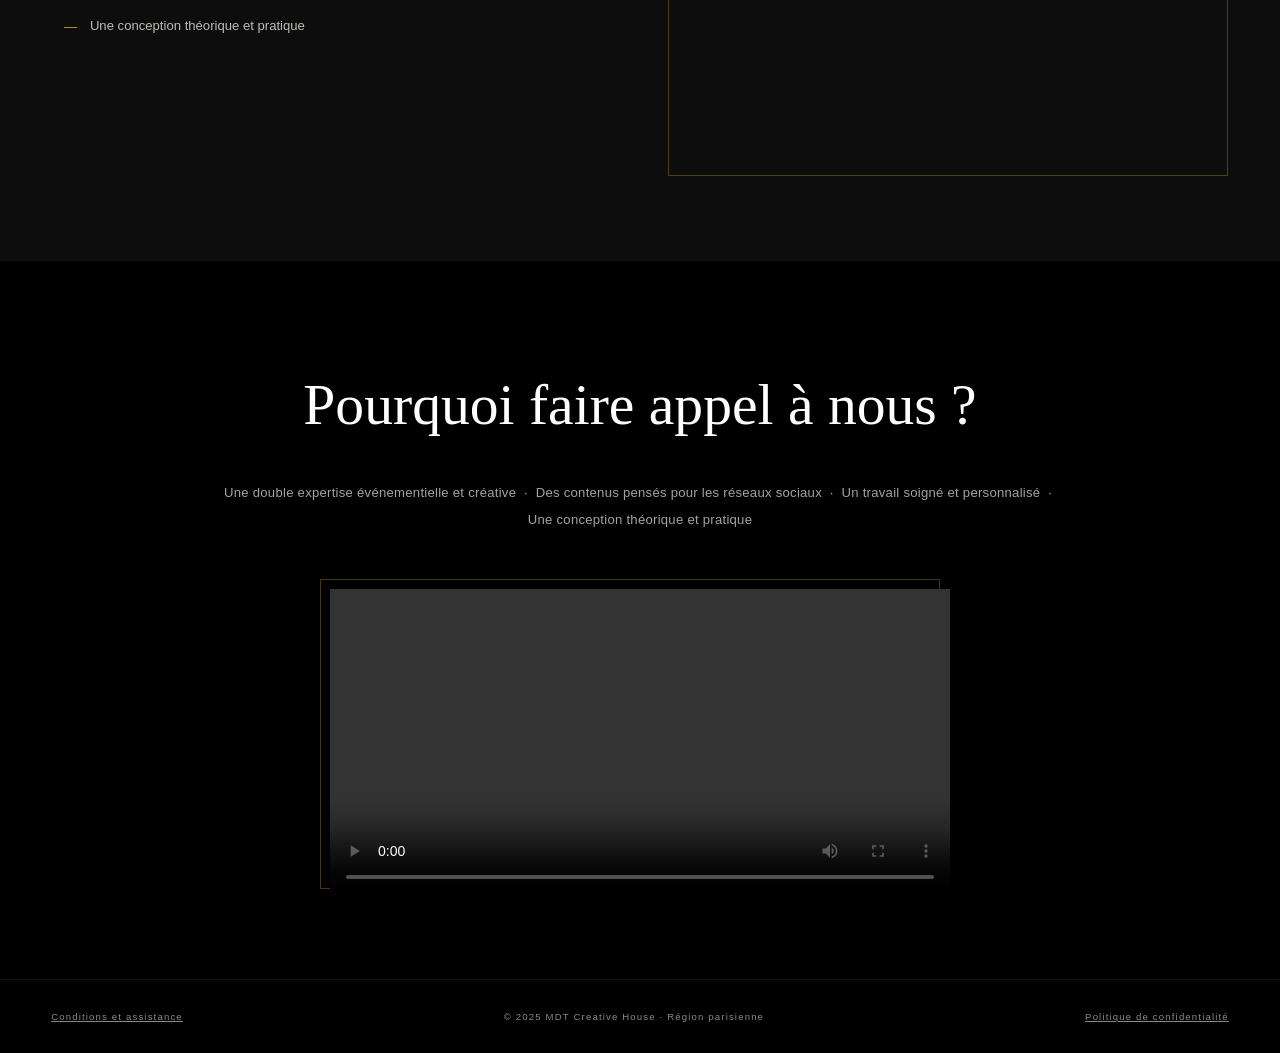
==== commit f38b6e80: "ok" ====
--- a/index.html
+++ b/index.html
@@ -345,13 +345,13 @@
   <div class="page-wrap">
 
     <div class="hero">
-      <div class="hero-bg" data-cms="index:heroBg" data-cms-type="bg-img"></div>
+      <div class="hero-bg"></div>
 
       <div class="hero-inner">
-        <p class="hero-eyebrow anim-up d1" data-cms="index:heroEyebrow">Online Book</p>
-        <p class="hero-sub anim-up d2" data-cms="index:heroSub">Création Visuelle · Événementiel · Décoration</p>
+        <p class="hero-eyebrow anim-up d1">Online Book</p>
+        <p class="hero-sub anim-up d2">Création Visuelle · Événementiel · Décoration</p>
         <h1 class="hero-title anim-up d3">MDT Creative House</h1>
-        <p class="hero-tagline anim-up d4" data-cms="index:heroTagline">MDT Event Planner · MDT Event Frames</p>
+        <p class="hero-tagline anim-up d4">MDT Event Planner · MDT Event Frames</p>
         <a href="contact.html" class="btn-outline anim-up d5">Nous contacter</a>
       </div>
 
@@ -367,8 +367,11 @@
       <div class="bvn-left anim-up d1">
         <p class="bvn-tag">Présentation</p>
         <h2 class="bvn-title">Bienvenue chez<br>MDT Creative House</h2>
-        <p class="bvn-body" data-cms="index:bienvenueBody1">Votre structure basée en région parisienne, spécialisée dans la création de contenu, le design visuel et la décoration de chambre.</p>
-        <p class="bvn-body" data-cms="index:bienvenueBody2">N'hésitez pas à activer le son des vidéos pour une expérience immersive !</p>
+        <p class="bvn-body">
+          Votre structure basée en région parisienne, spécialisée dans la création de contenu,
+          le design visuel et la décoration de chambre.<br><br>
+          N'hésitez pas à activer le son des vidéos pour une expérience immersive !
+        </p>
         <p class="bvn-why-title">Pourquoi faire appel à nous ?</p>
         <ul class="bvn-list">
           <li>Une double expertise événementielle et créative</li>
@@ -397,7 +400,7 @@
         Une conception théorique et pratique
       </p>
       <div class="pourquoi-video-wrap anim-in d3">
-        <video controls preload="metadata" playsinline data-cms="index:homeVideo" data-cms-type="video-src">
+        <video controls preload="metadata" playsinline>
           <source src="Accueil.mp4#t=0.001" type="video/mp4"/>
         </video>
       </div>
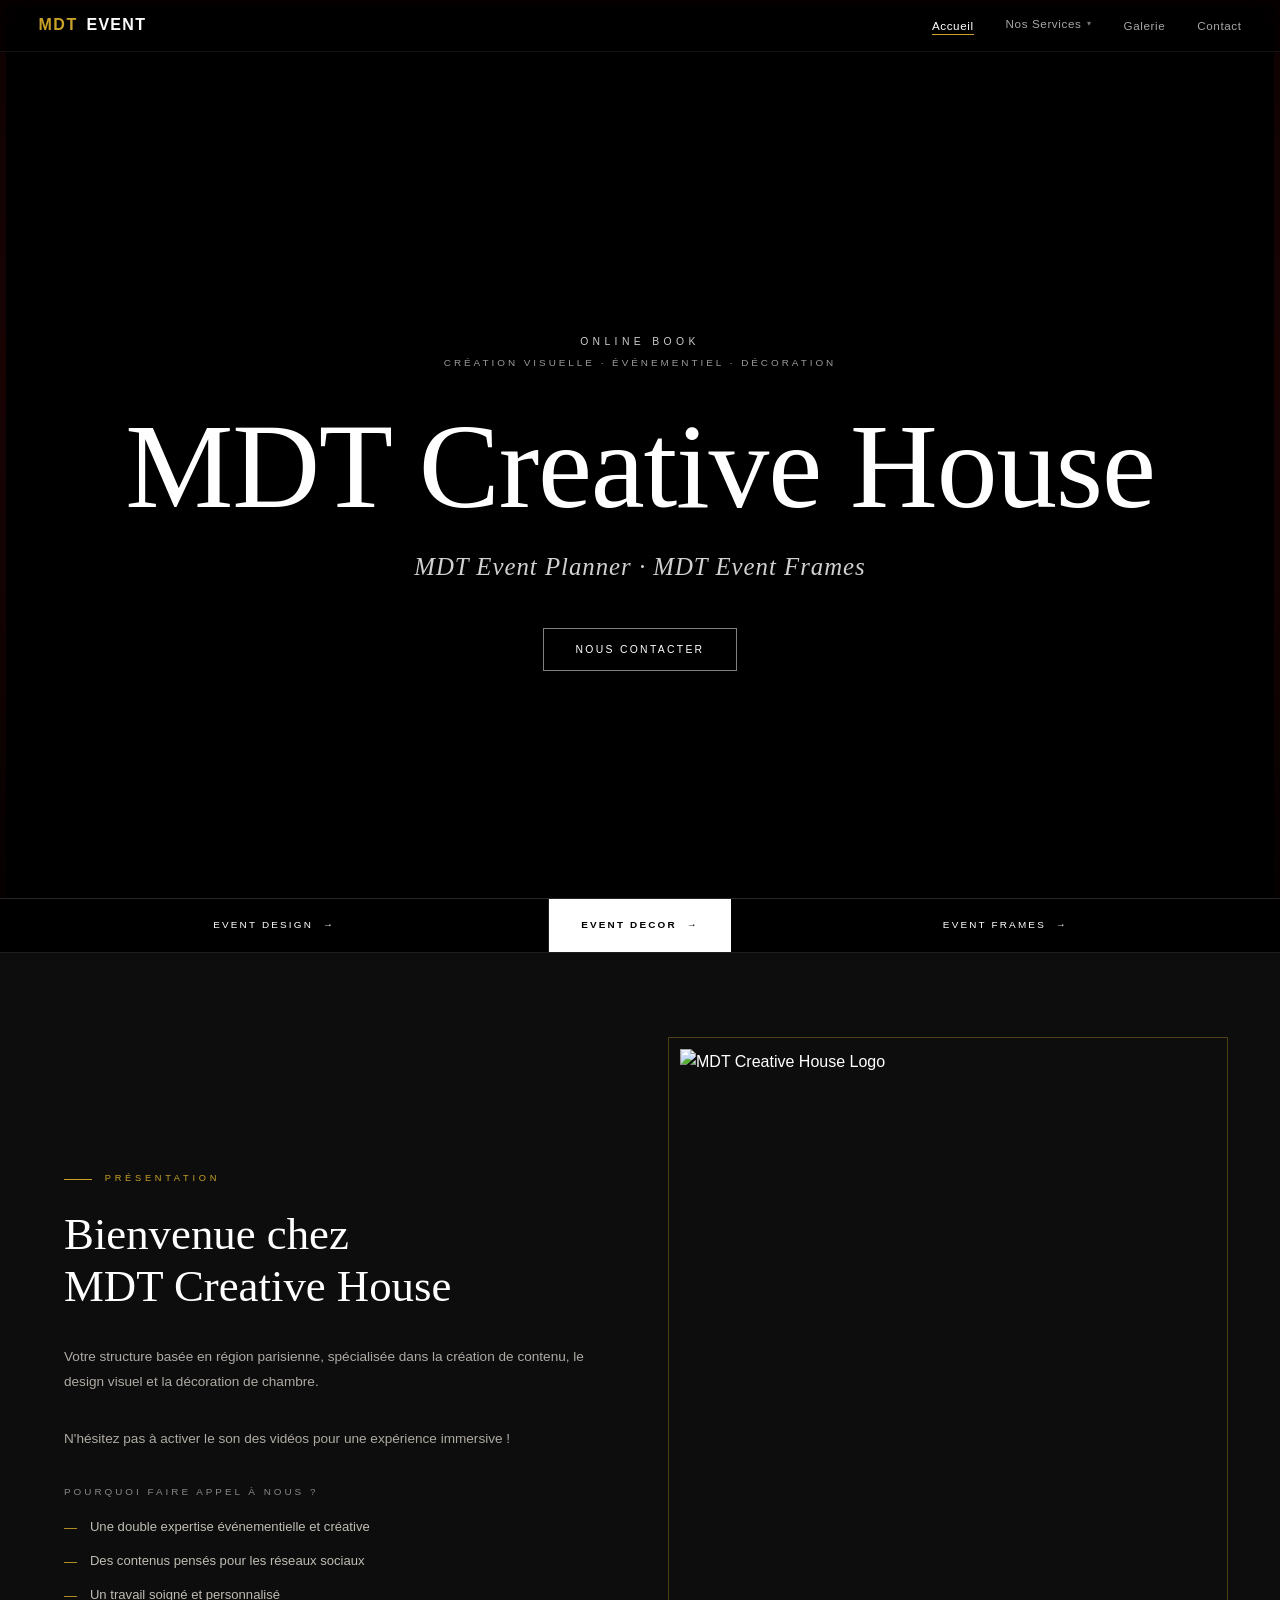
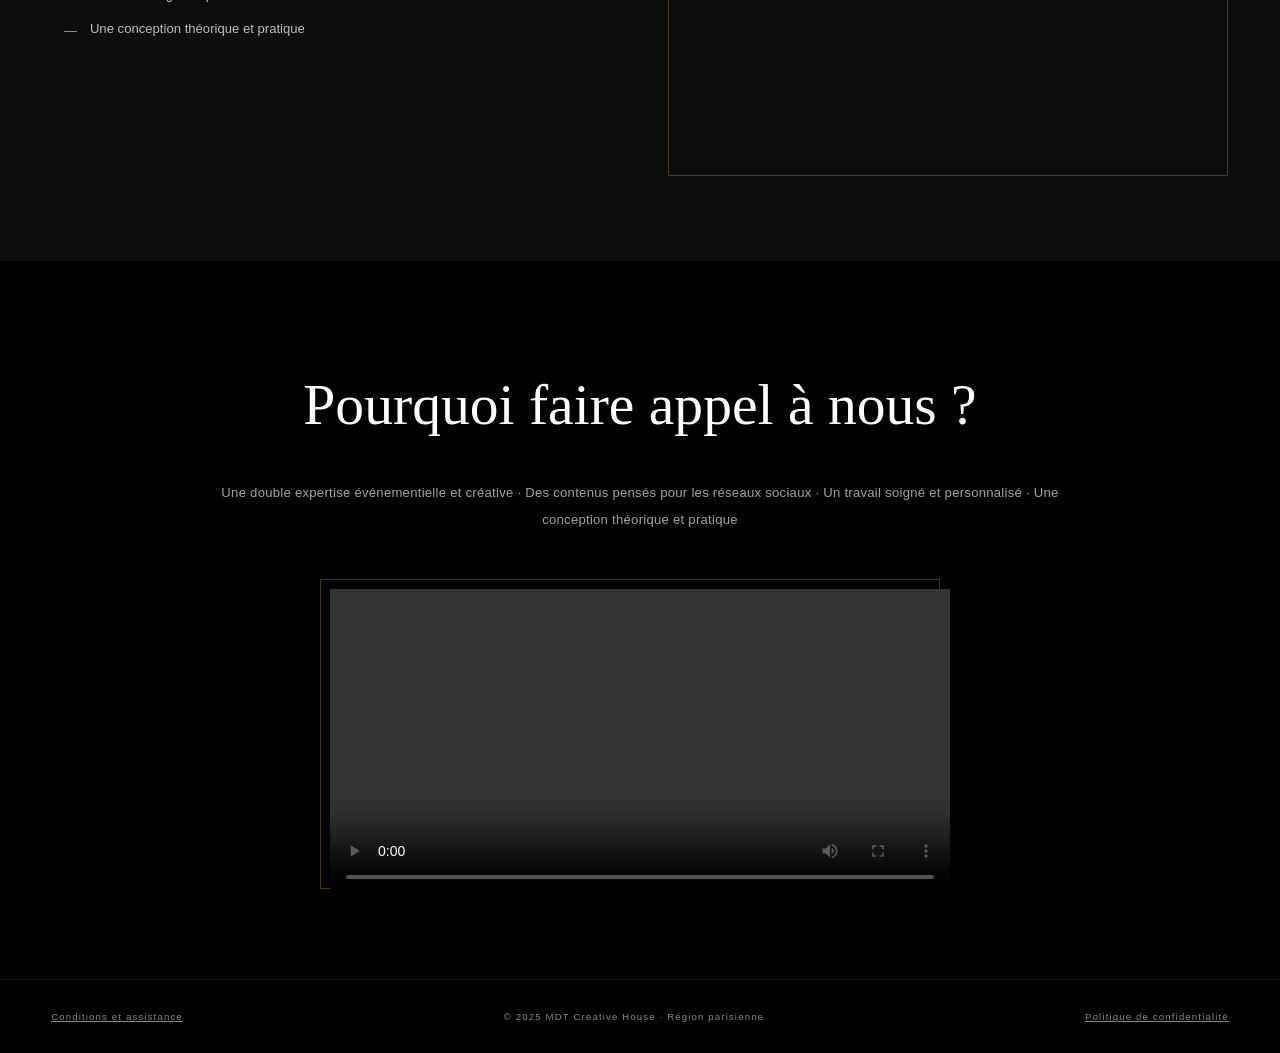
==== commit 31f1e096: "ok" ====
--- a/index.html
+++ b/index.html
@@ -345,13 +345,13 @@
   <div class="page-wrap">
 
     <div class="hero">
-      <div class="hero-bg"></div>
+      <div class="hero-bg" data-cms="index:heroBg" data-cms-type="bg-img"></div>
 
       <div class="hero-inner">
-        <p class="hero-eyebrow anim-up d1">Online Book</p>
-        <p class="hero-sub anim-up d2">Création Visuelle · Événementiel · Décoration</p>
+        <p class="hero-eyebrow anim-up d1" data-cms="index:heroEyebrow">Online Book</p>
+        <p class="hero-sub anim-up d2" data-cms="index:heroSub">Création Visuelle · Événementiel · Décoration</p>
         <h1 class="hero-title anim-up d3">MDT Creative House</h1>
-        <p class="hero-tagline anim-up d4">MDT Event Planner · MDT Event Frames</p>
+        <p class="hero-tagline anim-up d4" data-cms="index:heroTagline">MDT Event Planner · MDT Event Frames</p>
         <a href="contact.html" class="btn-outline anim-up d5">Nous contacter</a>
       </div>
 
@@ -367,13 +367,10 @@
       <div class="bvn-left anim-up d1">
         <p class="bvn-tag">Présentation</p>
         <h2 class="bvn-title">Bienvenue chez<br>MDT Creative House</h2>
-        <p class="bvn-body">
-          Votre structure basée en région parisienne, spécialisée dans la création de contenu,
-          le design visuel et la décoration de chambre.<br><br>
-          N'hésitez pas à activer le son des vidéos pour une expérience immersive !
-        </p>
+        <p class="bvn-body" data-cms="index:bienvenueBody1">Votre structure basée en région parisienne, spécialisée dans la création de contenu, le design visuel et la décoration de chambre.</p>
+        <p class="bvn-body" data-cms="index:bienvenueBody2">N'hésitez pas à activer le son des vidéos pour une expérience immersive !</p>
         <p class="bvn-why-title">Pourquoi faire appel à nous ?</p>
-        <ul class="bvn-list">
+        <ul class="bvn-list" data-cms="index:bienvenueListItems" data-cms-type="list">
           <li>Une double expertise événementielle et créative</li>
           <li>Des contenus pensés pour les réseaux sociaux</li>
           <li>Un travail soigné et personnalisé</li>
@@ -393,14 +390,14 @@
     <!-- POURQUOI NOUS -->
     <div class="pourquoi">
       <h2 class="pourquoi-title anim-up d1">Pourquoi faire appel à nous ?</h2>
-      <p class="pourquoi-points anim-up d2">
+      <p class="pourquoi-points anim-up d2" data-cms="index:pourquoiPoints">
         Une double expertise événementielle et créative &nbsp;·&nbsp;
         Des contenus pensés pour les réseaux sociaux &nbsp;·&nbsp;
         Un travail soigné et personnalisé &nbsp;·&nbsp;
         Une conception théorique et pratique
       </p>
       <div class="pourquoi-video-wrap anim-in d3">
-        <video controls preload="metadata" playsinline>
+        <video controls preload="metadata" playsinline data-cms="index:homeVideo" data-cms-type="video-src">
           <source src="Accueil.mp4#t=0.001" type="video/mp4"/>
         </video>
       </div>
